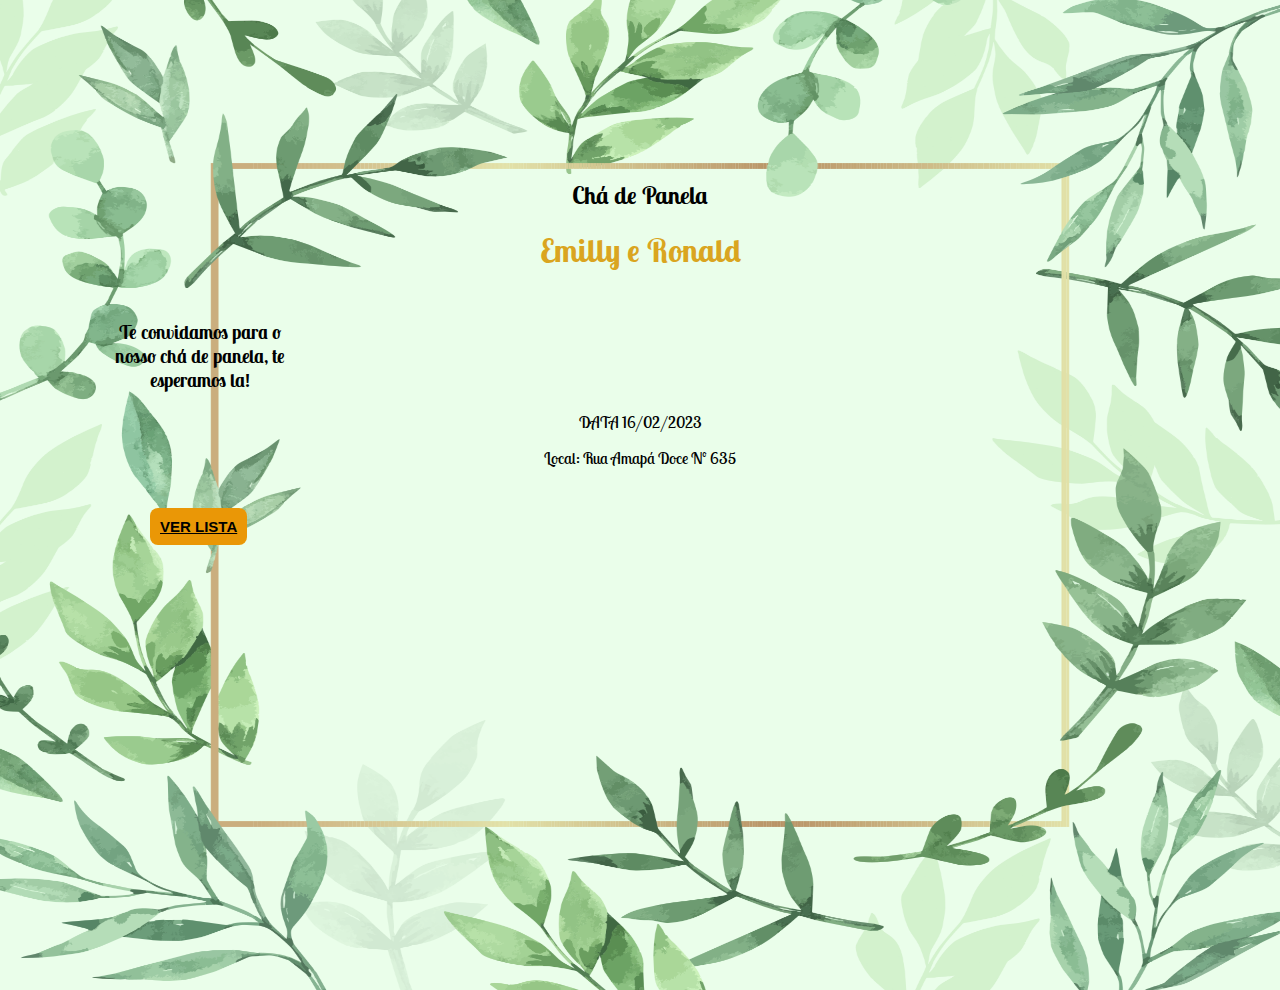
==== index.html @ 5b3de447 "initial commit" ====
<!DOCTYPE html>
<html lang="en">
<head>

    <link rel="preconnect" href="https://fonts.googleapis.com">
    <link rel="preconnect" href="https://fonts.gstatic.com" crossorigin>
    <link href="https://fonts.googleapis.com/css2?family=Lobster+Two:ital@0;1&display=swap" rel="stylesheet">

    <meta charset="UTF-8">
    <meta http-equiv="X-UA-Compatible" content="IE=edge">
    <meta name="viewport" content="width=device-width, initial-scale=1.0">

    <link rel="stylesheet" href="./style.css">

    <title>Chá de Panela - Emi e Ronlad</title>
</head>
<body>
    <main>
        <img class="imagem-fundo" src="./image/frame-4822807.png" alt="">
        <h2 class="titulo">Chá de Panela</h2>
        <h1 class="nomes">Emilly e Ronald</h1>
        <h3 class="texto">Te convidamos para o nosso chá de panela, te esperamos la!</h3>
        <p class="data">DATA 16/02/2023</p>
        <p class="local">Local: Rua Amapá Doce Nº 635</p>
        <button><a href="./botao.html">Ver Lista</a></button>
    </main>
</body>
</html>
---- style.css ----
body {
    margin: 0;
    padding: 0;
    box-sizing: border-box;
    font-family: 'Lobster Two', cursive;
    background-color: #98fb98;
}

.imagem-fundo {
    position: absolute;
    z-index: -1;
    width: 100vw;
    height: 110vh;
    overflow: hidden;
    display: flex;
    justify-content: center;
    opacity: 0.8;
}

.titulo {
    display: flex;
    justify-content: center;
    /* color: #00ff7f; */
    margin-top: 0;
    padding-top: 180px;
}

.nomes {
    display: flex;
    justify-content: center;
    color: rgb(218, 165, 32);
    margin-top: 0;
    margin-bottom: 50px;
}

.texto {
    display: flex;
    justify-content: center;
    /* color: rgb(218, 165, 32); */
    max-width: 200px;
    margin: 0 100px 20px;
    text-align: center;
}

.data {
    display: flex;
    justify-content: center;
    /* color: rgb(234, 151, 6); */
}

.local {
    display: flex;
    justify-content: center;
    /* color: rgb(234, 151, 6); */
    margin-bottom:40px ;
}

a {
    display: inline-block;
    text-transform: uppercase;
    color: black;
}

button {
    display: flex;
    background-color: rgb(234, 151, 6);
    padding: 10px;
    font-size: 15px;
    font-weight: bold;
    cursor: pointer;
    border: none;
    border-radius: 8px;
    transition: 0.5s all ease-in-out;
    margin-left: 150px;
}

footer {
    display: flex;
    align-items: center;
    justify-content: center;
    flex-direction: column;

    /* color: rgb(234, 151, 6); */
    
}

.qrcode {
    width: 70px;
}
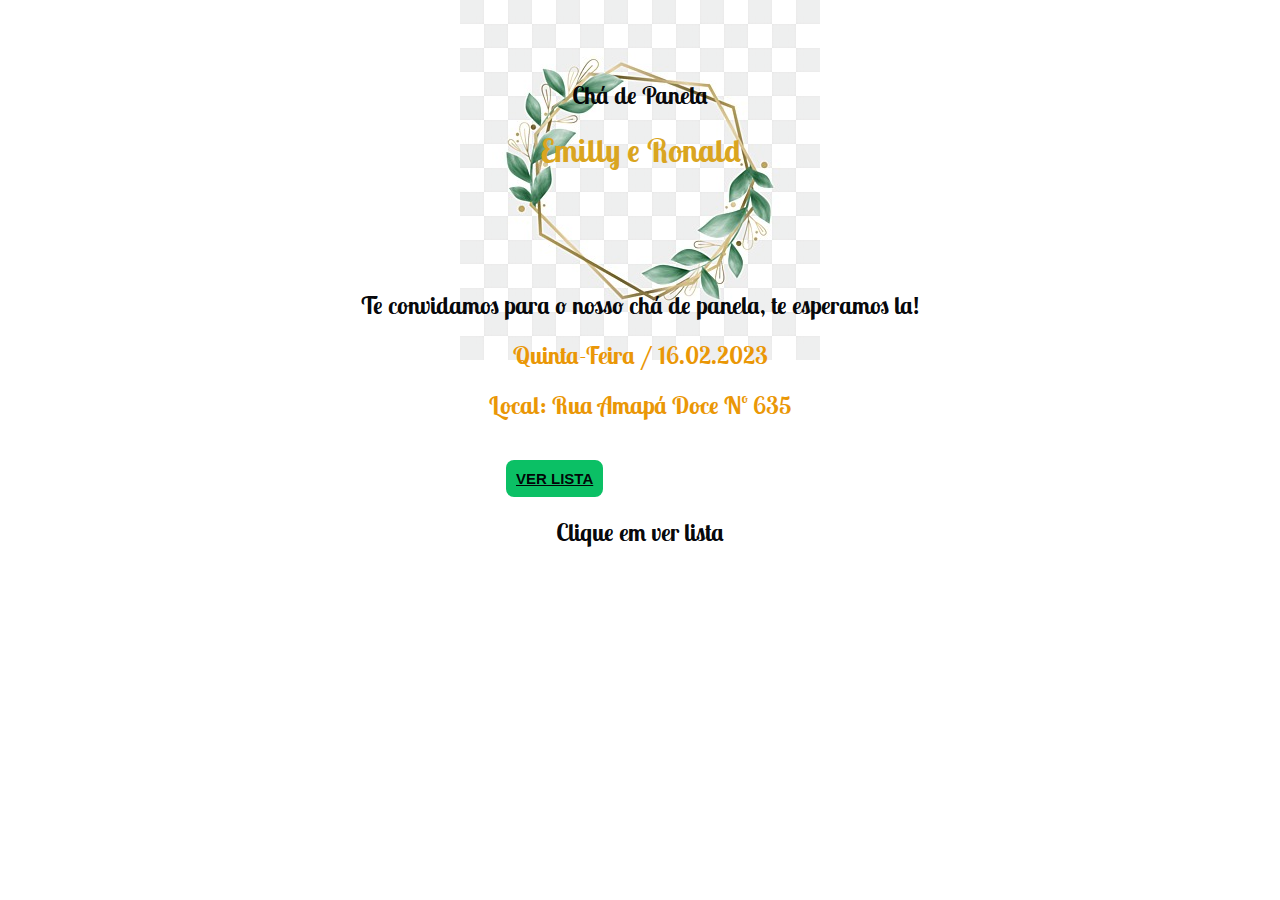
==== commit cf81c9d0: "upgrade convite" ====
--- a/index.html
+++ b/index.html
@@ -14,15 +14,18 @@
 
     <title>Chá de Panela - Emi e Ronlad</title>
 </head>
-<body>
-    <main>
-        <img class="imagem-fundo" src="./image/frame-4822807.png" alt="">
+<body class="baner">
+    <main class="conteudo">
+        
         <h2 class="titulo">Chá de Panela</h2>
         <h1 class="nomes">Emilly e Ronald</h1>
-        <h3 class="texto">Te convidamos para o nosso chá de panela, te esperamos la!</h3>
-        <p class="data">DATA 16/02/2023</p>
-        <p class="local">Local: Rua Amapá Doce Nº 635</p>
+        
+        <h2 class="texto">Te convidamos para o nosso chá de panela, te esperamos la!</h2>
+        <h2 class="data">Quinta-Feira / 16.02.2023</2>
+        <h2 class="local">Local: Rua Amapá Doce Nº 635</h2>
         <button><a href="./botao.html">Ver Lista</a></button>
+
+        <h2 class="clique-ver-lista">Clique em ver lista</h2>
     </main>
 </body>
 </html>--- a/style.css
+++ b/style.css
@@ -3,26 +3,27 @@
     padding: 0;
     box-sizing: border-box;
     font-family: 'Lobster Two', cursive;
-    background-color: #98fb98;
 }
 
-.imagem-fundo {
-    position: absolute;
+.baner {
+    background:  url("./image/pngtree-leaves-frame-watercolor-element-gold-png-image_3974216.png") no-repeat  center;
+  
+
     z-index: -1;
     width: 100vw;
-    height: 110vh;
+    height: 40vh;
     overflow: hidden;
     display: flex;
     justify-content: center;
-    opacity: 0.8;
 }
+
 
 .titulo {
     display: flex;
     justify-content: center;
     /* color: #00ff7f; */
-    margin-top: 0;
-    padding-top: 180px;
+    margin-top: 80px;
+    color: rgba(1, 2, 5, 0.993);
 }
 
 .nomes {
@@ -30,40 +31,38 @@
     justify-content: center;
     color: rgb(218, 165, 32);
     margin-top: 0;
-    margin-bottom: 50px;
+    margin-bottom: 120px;
 }
 
 .texto {
     display: flex;
     justify-content: center;
-    /* color: rgb(218, 165, 32); */
-    max-width: 200px;
-    margin: 0 100px 20px;
     text-align: center;
+    color: rgba(1, 2, 5, 0.993);
 }
 
 .data {
     display: flex;
     justify-content: center;
-    /* color: rgb(234, 151, 6); */
+    color: rgb(234, 151, 6);
 }
 
 .local {
     display: flex;
     justify-content: center;
-    /* color: rgb(234, 151, 6); */
+    color: rgb(234, 151, 6);
     margin-bottom:40px ;
 }
 
 a {
     display: inline-block;
     text-transform: uppercase;
-    color: black;
+    color: rgba(1, 2, 5, 0.993);
 }
 
 button {
     display: flex;
-    background-color: rgb(234, 151, 6);
+    background-color: rgb(11, 192, 101);
     padding: 10px;
     font-size: 15px;
     font-weight: bold;
@@ -71,20 +70,79 @@
     border: none;
     border-radius: 8px;
     transition: 0.5s all ease-in-out;
-    margin-left: 150px;
+    margin-left: 145px;
 }
 
-footer {
+.clique-ver-lista {
+    display: flex;
+    justify-content: center;
+    color: rgba(1, 2, 5, 0.993);;
+}
+
+
+.fundo-lista {
+   background-image: linear-gradient(to bottom right, rgb(0, 255, 162), rgb(0, 255, 76));
+}
+
+.conteudo-principal{
+    display: flex;
+    justify-content: center;
+    flex-direction: column;
+    /* color: #ffd700; */
+    margin-bottom: 50px ;
+}
+
+.lista {
+    display: flex;
+    justify-content: center;
+    font-family: 'Righteous';
+    font-style: normal;
+    font-weight: 200;
+    font-size: 34px;
+    line-height: 79px;
+
+    color: rgba(1, 2, 5, 0.993);
+    border-bottom: 0.6px solid rgba(1, 2, 5, 0.993);;
+   
+}
+
+.conteudo-principal .produtos {
+    font-family: 'Righteous';
+    font-style: normal;
+    font-weight: 100;
+    font-size: 26px;
+    line-height: 79px;
+
+    color: rgba(1, 2, 5, 0.993);
+}
+
+.rodape {
     display: flex;
     align-items: center;
     justify-content: center;
     flex-direction: column;
 
-    /* color: rgb(234, 151, 6); */
+    
+    font-style: normal;
+    font-weight: 100;
+    font-size: 20px;
+    line-height: 79px;
+
+    color: #FFF2E7;
+    border-top: 0.6px solid rgba(1, 2, 5, 0.993);
     
 }
 
-.qrcode {
-    width: 70px;
+.rodape .pix {
+    display: flex;
+    justify-content: center;
+    text-align: center;
+    
+    color: rgba(1, 2, 5, 0.993);
 }
 
+.qrcode {
+    width: 150px;
+    border: 0.6px solid rgba(1, 2, 5, 0.993) ;
+}
+
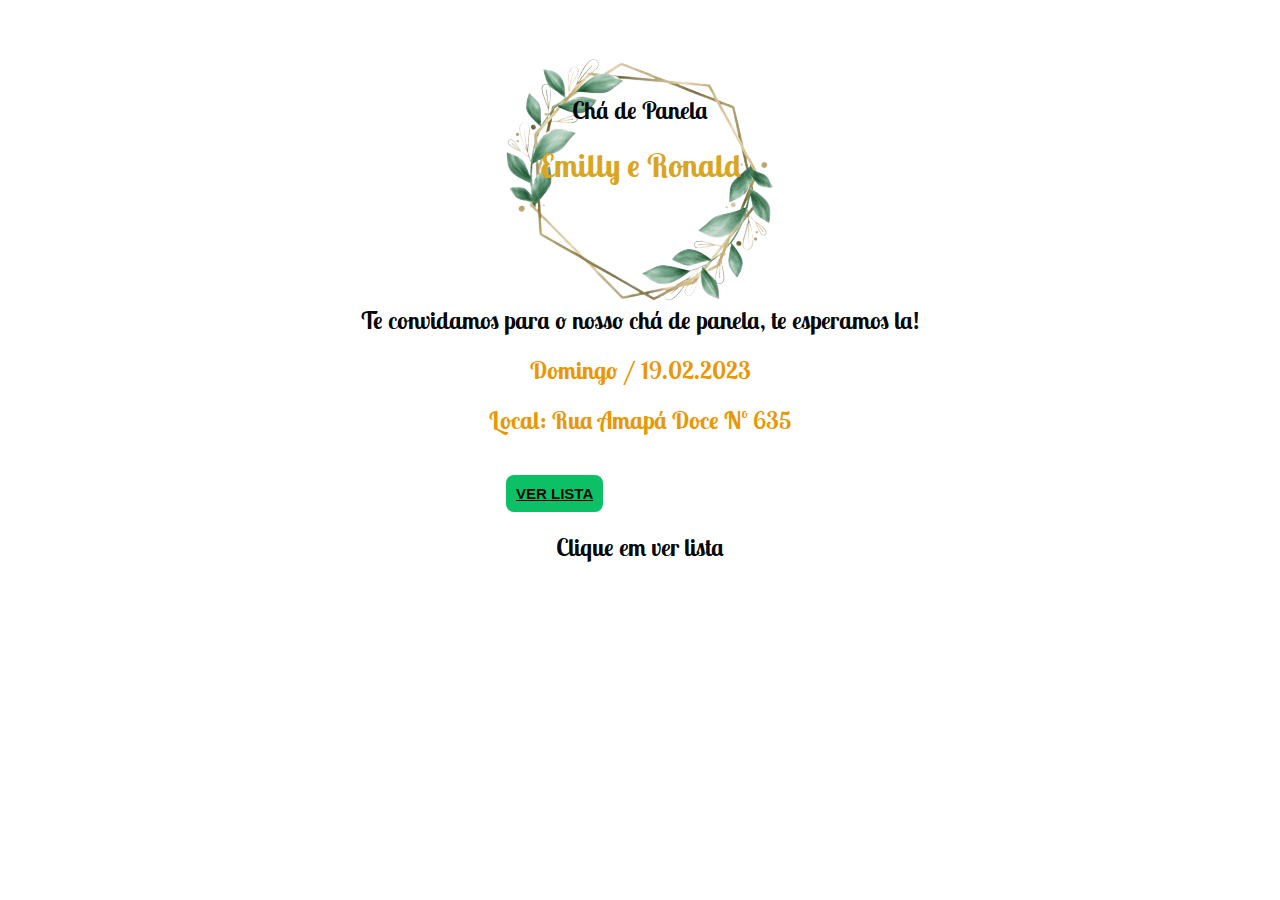
==== commit bf406322: "data atualizada" ====
--- a/index.html
+++ b/index.html
@@ -21,7 +21,7 @@
         <h1 class="nomes">Emilly e Ronald</h1>
         
         <h2 class="texto">Te convidamos para o nosso chá de panela, te esperamos la!</h2>
-        <h2 class="data">Quinta-Feira / 16.02.2023</2>
+        <h2 class="data">Domingo / 19.02.2023</2>
         <h2 class="local">Local: Rua Amapá Doce Nº 635</h2>
         <button><a href="./botao.html">Ver Lista</a></button>
 
--- a/style.css
+++ b/style.css
@@ -6,7 +6,7 @@
 }
 
 .baner {
-    background:  url("./image/pngtree-leaves-frame-watercolor-element-gold-png-image_3974216.png") no-repeat  center;
+    background:  url("./image/pngtree-leaves-frame-watercolor-element-gold-png-image_3974216-removebg-preview.png") no-repeat  center;
   
 
     z-index: -1;
@@ -22,7 +22,7 @@
     display: flex;
     justify-content: center;
     /* color: #00ff7f; */
-    margin-top: 80px;
+    margin-top: 95px;
     color: rgba(1, 2, 5, 0.993);
 }
 
@@ -143,6 +143,7 @@
 
 .qrcode {
     width: 150px;
+    margin-bottom: 35px;
     border: 0.6px solid rgba(1, 2, 5, 0.993) ;
 }
 
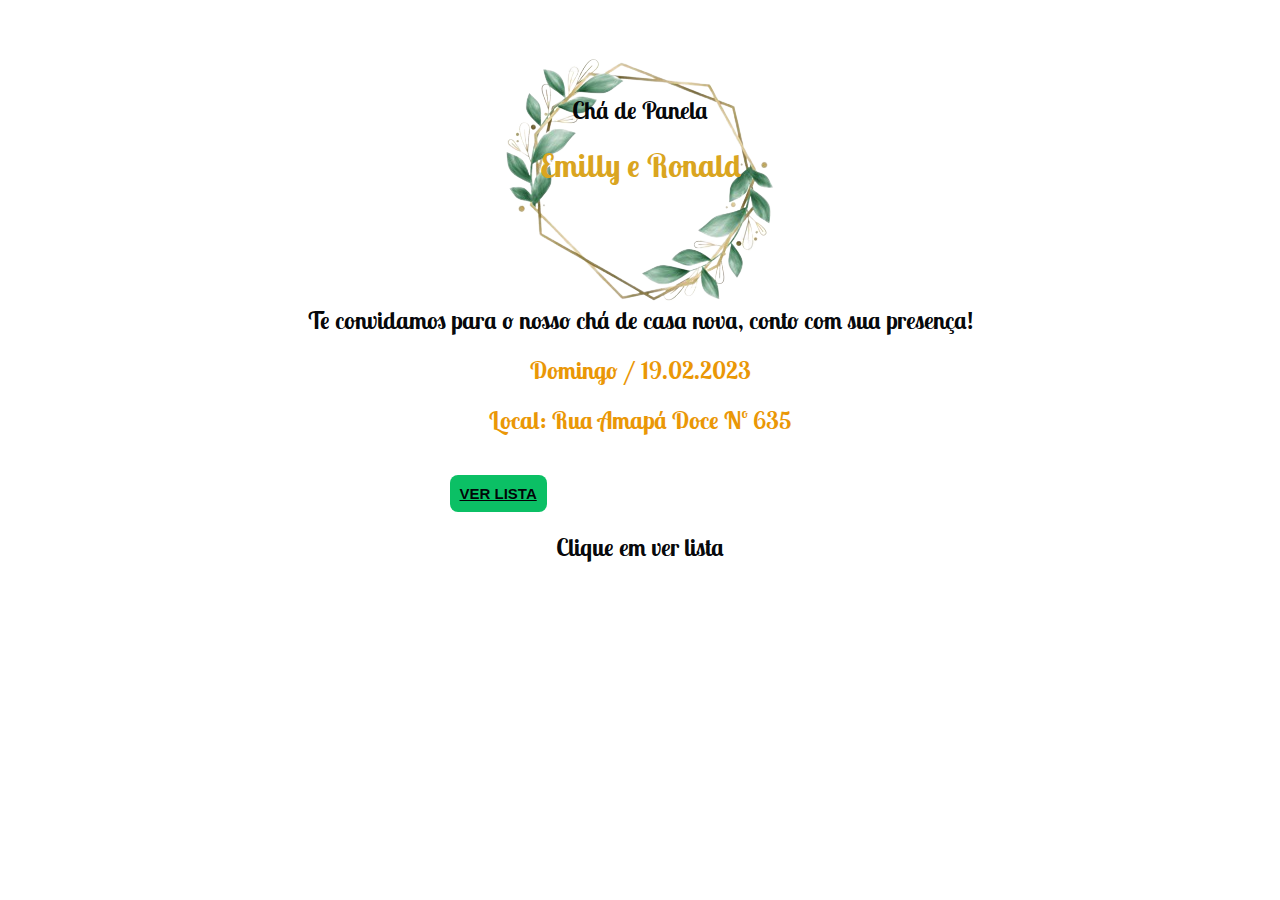
==== commit a2881608: "upgrade" ====
--- a/index.html
+++ b/index.html
@@ -20,7 +20,7 @@
         <h2 class="titulo">Chá de Panela</h2>
         <h1 class="nomes">Emilly e Ronald</h1>
         
-        <h2 class="texto">Te convidamos para o nosso chá de panela, te esperamos la!</h2>
+        <h2 class="texto">Te convidamos para o nosso chá de casa nova, conto com sua presença!</h2>
         <h2 class="data">Domingo / 19.02.2023</2>
         <h2 class="local">Local: Rua Amapá Doce Nº 635</h2>
         <button><a href="./botao.html">Ver Lista</a></button>
--- a/style.css
+++ b/style.css
@@ -70,7 +70,7 @@
     border: none;
     border-radius: 8px;
     transition: 0.5s all ease-in-out;
-    margin-left: 145px;
+    margin-left: 142px;
 }
 
 .clique-ver-lista {
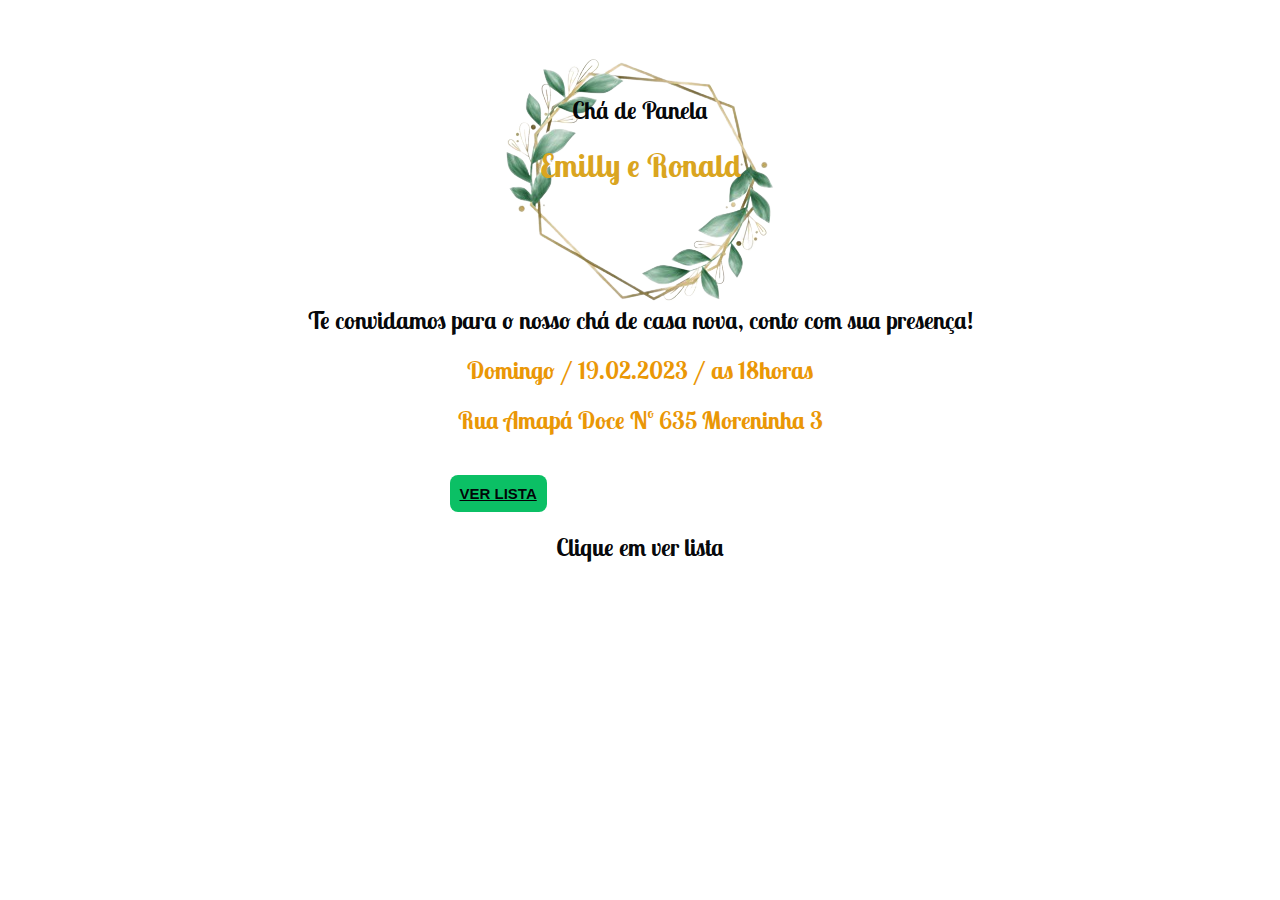
==== commit 8eb411f1: "upgrade local" ====
--- a/index.html
+++ b/index.html
@@ -21,8 +21,8 @@
         <h1 class="nomes">Emilly e Ronald</h1>
         
         <h2 class="texto">Te convidamos para o nosso chá de casa nova, conto com sua presença!</h2>
-        <h2 class="data">Domingo / 19.02.2023</2>
-        <h2 class="local">Local: Rua Amapá Doce Nº 635</h2>
+        <h2 class="data">Domingo / 19.02.2023 / as 18horas</2>
+        <h2 class="local">Rua Amapá Doce Nº 635 Moreninha 3</h2>
         <button><a href="./botao.html">Ver Lista</a></button>
 
         <h2 class="clique-ver-lista">Clique em ver lista</h2>
